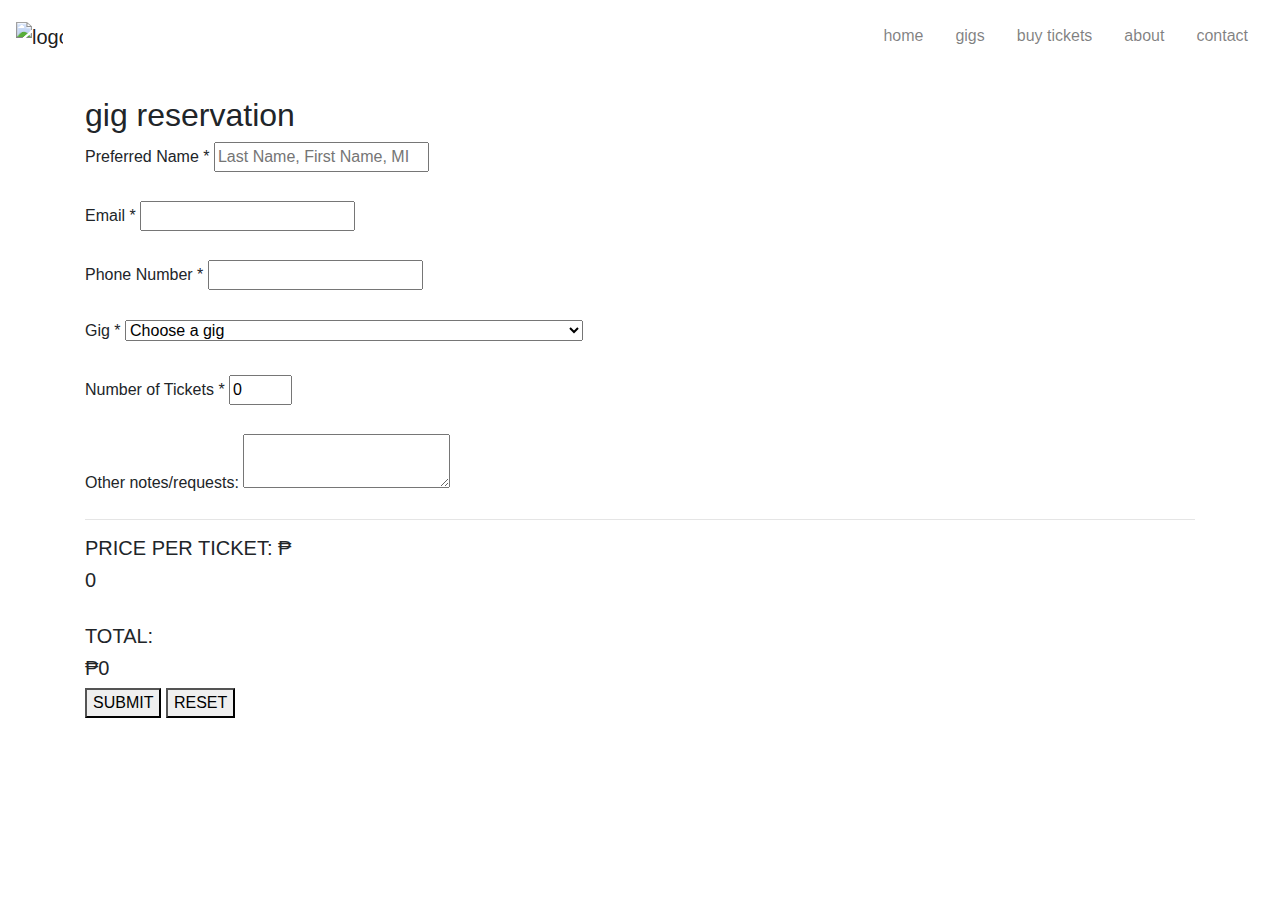
==== htdocs/order.html @ 869e861c "Add files via upload" ====
<!DOCTYPE html>
<html>
  <head> 
    <meta charset="utf-8">
    <meta name="author" content="Bianca Espinoza">
    <meta name="keywords" content="Gigs&Swigs, gigs, tickets, reservation, forms, PH, css, js, html">
    <meta name="revised" content="04-05-2022">
    <meta name="description" content="Welcome to the Gigs and Swigs Online Site! Check out our upcoming gigs and reserve your tickets here."
    <meta name="viewport" content="width=device-width, initial-scale=1.0">
    <title>Ticket Reservation — Gigs & Swigs</title>
    <link href="../images/favicon.png" rel="icon" type="image" sizes="16x16">

    <!--bootstrap css & js for collapsible nav bar-->
    <link rel="stylesheet" href="https://cdn.jsdelivr.net/npm/bootstrap@4.6.1/dist/css/bootstrap.min.css">
    <link href="../css/style.css" rel="stylesheet" type="text/css" />
    <script src="https://cdn.jsdelivr.net/npm/jquery@3.6.0/dist/jquery.slim.min.js"></script>
    <script src="https://cdn.jsdelivr.net/npm/popper.js@1.16.1/dist/umd/popper.min.js"></script>
    <script src="https://cdn.jsdelivr.net/npm/bootstrap@4.6.1/dist/js/bootstrap.bundle.min.js"></script>
    <script src="../js/script.js"></script>
  </head>
  
  <body class="orderPage" onload="localAutofill()" >
    <!--collapsible nav bar-->
    <nav class="navbar navbar-expand-lg navbar-light bg-white">
      <div class="d-flex flex-grow-1">
        <a class="navbar-brand d-none d-lg-inline-block" href="../index.html">
          <img src="../images/horizontal-logo.png" width="170" height="50" alt="logo">
        </a>
        <a class="navbar-brand-two mx-auto d-lg-none d-inline-block" href="../index.html">
          <img src="../images/logo.png" width="65" height="50" alt="logo">
        </a>
        <div class="w-100 text-right">
          <button class="navbar-toggler" type="button" data-toggle="collapse" data-target="#myNavbar">
            <span class="navbar-toggler-icon"></span>
          </button>
        </div>
      </div>
      <div class="collapse navbar-collapse flex-grow-1 text-right" id="myNavbar">
        <ul class="navbar-nav ml-auto flex-nowrap">
          <li class="nav-item">
            <a href="../index.html" class="nav-link m-2 menu-item">home</a>
          </li>
          <li class="nav-item">
            <a href="gigs.html" class="nav-link m-2 menu-item">gigs</a>
          </li>
          <li class="nav-item">
            <a href="/htdocs/order.html" class="nav-link m-2 menu-item">buy tickets</a>
          </li>
          <li class="nav-item">
            <a href="about.html" class="nav-link m-2 menu-item">about</a>
          </li>
          <li class="nav-item">
            <a href="contact.html" class="nav-link m-2 menu-item">contact</a>
          </li>
        </ul>
      </div>
    </nav>
    <br>

    <div class="container">
      <form id="form" class="form" name="orderForm">
        <h2>gig reservation</h2>
        
        <!--user info is saved in localStorage through localInput(value, elementID, key)-->
        <!--tickets & gig info are saved in sessionStorage through sessionInput(value, elementID, key)-->
        <!--.error is shown only when user's input is deemed invalid by validation functions (i.e. checkEmail(), checkPhone(), checkName(), etc)-->
        
        <label for="name">Preferred Name *</label>
        <input type="text" id="name" placeholder="Last Name, First Name, MI" onblur="checkName();" oninput="localInput ('saveName', 'name', 'userName');"/><br>
        <small id="nameError" class="error"></small><br>
              
        <label for="email">Email *</label>
        <input type="text" id="email" onblur="checkEmail('form', 'email', 'emailError');" oninput="localInput('saveEmail', 'email', 'userEmail');" /><br>
        <small id="emailError" class="error"></small><br>
              
        <label for="phone">Phone Number *</label>
        <input type="number" id="phone" onblur="checkPhone('phone', 'phoneError');" oninput="localInput('savePhone', 'phone', 'userPhone');" /><br>
        <small id="phoneError" class="error"></small><br>
    
        <label for="gig">Gig *</label>
          <select class="calculate" name="gig" id="gig" onblur="checkGig();" oninput="sessionInput('saveGig', 'gig', 'userGig');">
            <option value="">Choose a gig</option>
            <option data-price="550" value="Lola Amour, Shirebound & Busking, The Ridleys - 04/24/2025"> Lola Amour, Shirebound & Busking, The Ridleys - 04/24/2025</option>
            <option data-price="450" value="Leanne & Naara, Reese Lansangan - 04/25/2025">Leanne & Naara, Reese Lansangan - 04/25/2025</option>
            <option data-price="500" value="Munimuni, She's Only Sixteen - 04/26/2025">Munimuni, She's Only Sixteen - 04/26/2025</option>
            <option data-price="600" value="Bita & the Botflies, juan karlos, Zild - 04/27/2025">Bita & the Botflies, juan karlos, Zild - 04/27/2025</option>
            <option data-price="450" value="of Mercury, Over October, Martti Franca - 04/28/2025">of Mercury, Over October, Martti Franca - 04/28/2025</option>
            <option data-price="450" value="Ang Bandang Shirley, the Ridleys - 05/02/2025">Ang Bandang Shirley, the Ridleys - 05/02/2025</option>
            <option data-price="400" value="Keiko Necessario, MilesExperience - 05/03/2025">Keiko Necessario, MilesExperience - 05/03/2025</option>
            <option data-price="500" value="the vowels they orbit, Flu, Ciudad - 05/05/2025">the vowels they orbit, Flu, Ciudad - 05/05/2025</option>
            <option data-price="500" value="Ourselves the Elves, The Ridleys, Kamara - 05/09/2025">Ourselves the Elves, The Ridleys, Kamara - 05/09/2025</option>
            <option data-price="550" value="Banna Harbera, Any Name's Okay, Indayo - 05/11/2025">Banna Harbera, Any Name's Okay, Indayo - 05/11/2025</option>
          </select>
        <br>
        <small id="gigError" class="error"></small><br>
    
        <label for="ticketQty">Number of Tickets *</label>
        <input type="number" id="ticketQty" value="0" min="1" max="10" onblur="checkTicket();" oninput="sessionInput('saveTicket', 'ticketQty', 'userTicket');"/>
        <br>
        <small id="ticketError" class="error"></small>
        <br>
    
        <label for="notes">Other notes/requests:</label>
        <textarea id="notes" name="notes" rows="2" oninput="sessionInput ('saveNotes', 'notes', 'userNotes');" /> </textarea>   
        <hr>
        <div class="ticketTotal">
          <h5>PRICE PER TICKET: ₱</h5><h5 id="gig-price">0</h5> <!--computed through checkGig()-->
          <br>
          <h5>TOTAL:</h5>
          <h5 id="ticketTotal">₱0</h5> <!--computed through checkTicket()-->
        </div>
        <button class="submit" type="submit" onclick="validate()">SUBMIT</button>
        <button class="reset" type="reset" onclick="clearContent('ticketTotal')">RESET</button>
      </form>
    </div>
  </body>
</html>
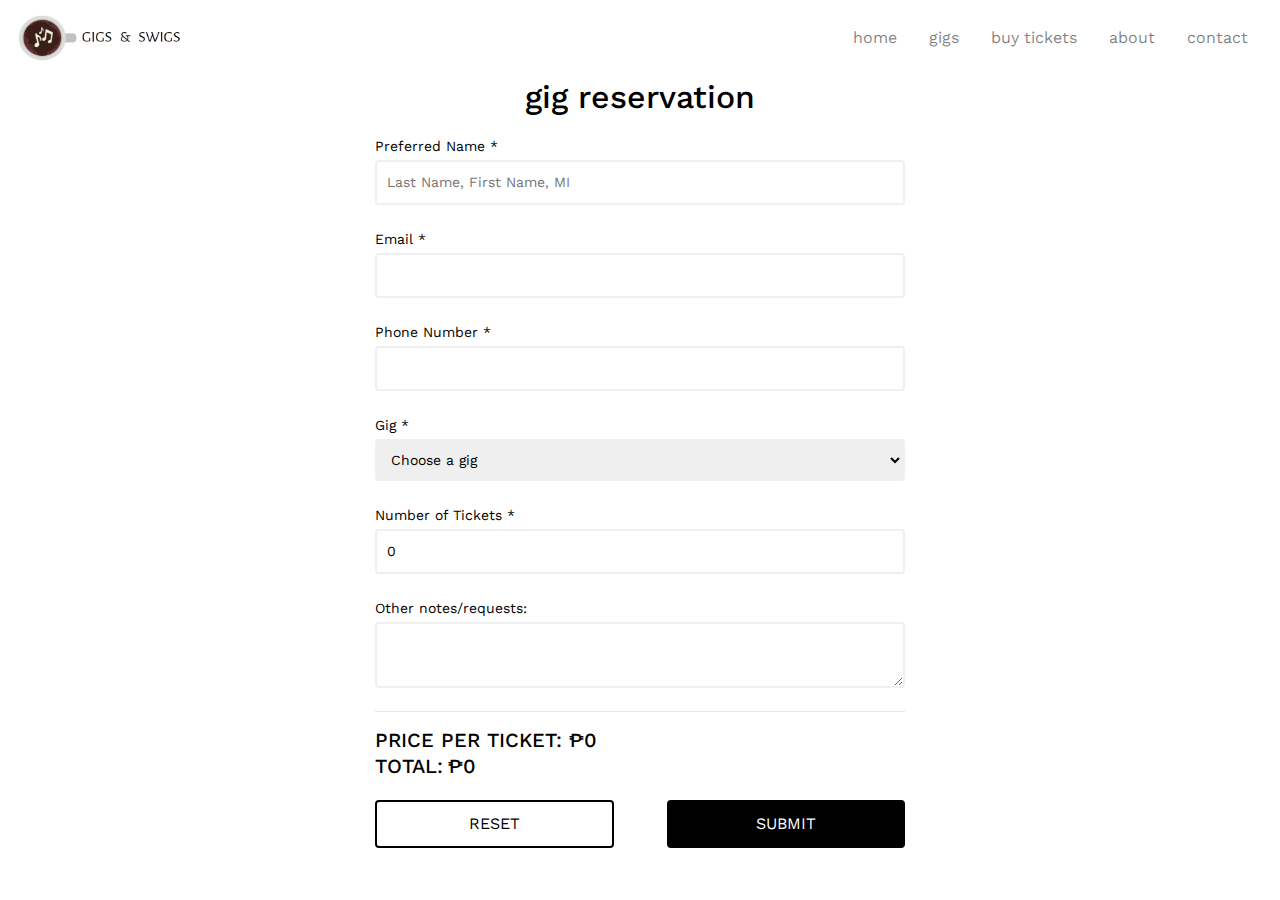
==== commit 598dac89: "Update order.html" ====
--- a/htdocs/order.html
+++ b/htdocs/order.html
@@ -44,7 +44,7 @@
             <a href="gigs.html" class="nav-link m-2 menu-item">gigs</a>
           </li>
           <li class="nav-item">
-            <a href="/htdocs/order.html" class="nav-link m-2 menu-item">buy tickets</a>
+            <a href="order.html" class="nav-link m-2 menu-item">buy tickets</a>
           </li>
           <li class="nav-item">
             <a href="about.html" class="nav-link m-2 menu-item">about</a>
@@ -114,4 +114,4 @@
       </form>
     </div>
   </body>
-</html>+</html>
--- a/css/style.css
+++ b/css/style.css
@@ -0,0 +1,399 @@
+@import url('https://fonts.googleapis.com/css2?family=Work+Sans:wght@438;500&display=swap'); /*imports Work Sans font */
+
+* {
+  outline: none;
+  box-sizing: border-box;
+}
+
+html {
+  overflow-x: hidden;
+  scroll-behavior: smooth; /*makes scroll to top button smoother*/
+}
+
+body {
+  font-size: 16px;
+  font-family: 'Work Sans', proxima-nova, sans-serif;
+  font-weight: 400;
+  color: black;
+  line-height: 1.5;
+  margin: 0px;
+  padding: 0px;
+  width: 100%;
+  height: 100%;
+  padding-top: 3rem;
+  padding-bottom: 2em;
+  overflow: auto;
+  overflow-x: hidden;
+}
+
+nav { 
+  position: fixed !important; /*nav bar still visible as you scroll*/
+  right: 0;
+  top: 0;
+  z-index: 100;
+  width: 100%;
+  padding-right: 5%;
+  padding-bottom: 2%;
+  font-size: 1em;
+}
+
+li a:hover {
+  text-decoration: underline !important;
+}
+
+a:hover {
+  text-decoration: none;
+  color: white;
+}
+
+header { 
+  background-image: url('../images/welcome.jpg');
+  background-repeat: no-repeat;
+  background-size: cover;
+  margin: 0;
+  height: 50vh;
+  text-align: center;
+  color: white;
+}
+
+header h1 {
+  padding-top: 9%;
+  font-size: 3.5em;
+}
+
+header .welcomeButton {
+  background-color: white;
+  color: black;
+}
+
+h2 {
+  text-align: center;
+  margin: 0 0 20px;
+}
+
+h4 {
+  padding: 40px 0 30px 0;
+  text-align: center;
+}
+
+footer {
+  left: 0;
+  bottom: 0;
+  width: 100%;
+  height: 7.5rem;
+  padding: 2%;
+  vertical-align: bottom;
+  font-size: 12px;
+  clear: both;
+}
+
+footer p{
+  margin: -10px;
+}
+
+/*styles for image sprites */
+.socMed {
+  text-align: center; 
+  display: inline-block;
+  width: 100%;
+  margin-left: 13%;
+}
+
+.socMed a div {
+  padding: 1.75%;
+}
+
+.socMed p {
+  clear: left;
+  text-align: left;
+}
+
+.facebook:hover, .twitter:hover, .instagram:hover {
+  opacity: 0.6
+}
+
+.facebook {
+  background: url('../images/icon.png') no-repeat -116px -77px;
+	width: 37px;
+	height: 37px;
+  float: left;
+}
+
+.twitter {
+  background: url('../images/icon.png') no-repeat -231px -77px;
+	width: 37px;
+	height: 37px;
+  float: left;
+}
+
+.instagram {
+  background: url('../images/icon.png') no-repeat -345px -76px;
+	width: 35px;
+	height: 36px;
+  float: left;
+}
+
+/*styling for general classes used*/
+.container {
+  clear: both;
+  width: 100%;
+  height: auto;
+}
+
+.button {
+  background-color: black;
+  border-radius: 2px;
+  color: white; 
+  padding: 12px;
+  font-size: 13px;
+  text-align: center;
+  letter-spacing: 1.12px;
+}
+
+.button:hover {
+  opacity: 0.7;
+}
+
+.button:active {
+  box-shadow: -1px 2px 16px 3px rgba(0,0,0,0.3);
+}
+
+/*styling for home page image*/
+.indexAbout {
+  float: right;
+  margin: 0 0 10px 15px;
+  height: auto;
+  max-width: 100%;
+}
+
+/*styling for gig cards in gigs.html*/
+.card {
+  box-shadow: 0 4px 8px 0 rgba(0, 0, 0, 0.2);
+  border-radius: 2px;
+  max-width: 260px;
+  margin-top: 2%;
+  margin-left: auto;
+  margin-right: 1%;
+  float: left;
+  line-spacing: 0.9;
+}
+
+.card:hover {
+  transform: translate(0, -10px);
+}
+
+.price {
+  font-size: 22px;
+}
+
+.card h1, p {
+  padding: 0 10px 0 10px;
+}
+
+.card img {
+  max-width: 100%;
+  height: auto;
+}
+
+.card h1 {
+  font-weight: 500;
+  font-size: 18px;
+  padding-top: 10px;
+}
+
+.card .button {
+  padding: 12px;
+  width: 100%;
+  font-size: 18px;
+}
+
+.card .button:hover {
+  opacity: 0.7;
+}
+
+/*styling for back to top button*/
+.back-to-top {
+  position: fixed;
+  right: 7.5rem;
+  bottom: 4rem;
+  border-radius: 50%;
+  background-color: white;
+  box-shadow: 0 2px 2px 0 rgba(0, 0, 0, 0.2);
+  border: 1px solid #ddd;
+  width: 4rem;
+  height: 4rem;
+  font-size: 2em;
+}
+
+#topBtn {
+  display: none;
+}
+
+/*styling for both order and contact forms */
+input, select, textarea {
+  border: 2px solid #f0f0f0;
+  border-radius: 4px;
+  width: 100%;
+  padding: 10px;
+  font-size: 14px;
+  resize: vertical;
+}
+
+label {
+  color: black;
+  display: block;
+  margin-bottom: 3px;
+  font-size: 14px;
+  outline: none;
+}
+
+input:focus {
+  outline: 0;
+  border-color: #777;
+}
+
+.error {
+  color: red;
+  margin-bottom: 10px;
+}
+
+/*styling for order.html elements*/
+.orderPage {
+  display: flex;
+  min-height: 100vh;
+  margin: 0;
+  line-spacing: 1.0;
+}
+
+.orderPage .container {
+  width: 50%;
+}
+
+.form {
+  padding: 30px 40px;
+}
+
+.form .submit, .form .reset, .orderButton, .homeButton {
+  background-color: black;
+  border: 2px solid black;
+  border-radius: 4px;
+  color: #fff;
+  display: block;
+  font-size: 16px;
+  padding: 10px;
+  margin: 20px 0 20px 0;
+  width: 45%;
+  float: right;
+}
+
+.form .reset, .orderButton {
+  background-color: white;
+  color: black;
+  float: left;
+}
+
+.ticketTotal h5 {
+  display: inline;
+}
+
+/* styling for confirmation page */
+.confirmPage{
+  font-size: 16px;
+}
+
+.confirmPage > .container > p, h5{
+  text-align: center;
+}
+
+.disclaimer{
+  font-size: 14px;
+}
+
+/* styling for input summary table */
+.inputSummary{
+  border: 1px solid #ddd;
+  border-collapse: collapse;
+  margin-left: auto;
+  margin-right: auto;
+  font-size: 18px;
+}
+
+.inputSummary td, th {
+  border: none;
+  text-align: left;
+  padding: 5px;
+  padding-top: 8px;
+  padding-left: 20px;
+}
+
+.inputSummary th{
+  font-weight: 500;
+}
+
+.inputSummary .total {
+  border-top: 1px solid #ddd;
+}
+
+.inputSummary p{
+  display: inline;
+}
+
+/* styling for navigation buttons in confirm.html */
+.orderButton, .homeButton{
+  width: 25%;
+}
+
+.orderButton{
+  margin-left: 24.5%;
+}
+
+.homeButton{
+  margin-right: 24.5%;
+}
+
+.orderButton:hover{
+  color: black;
+}
+
+/* styling for contact page */
+.contactPage{
+  resize: vertical;
+}
+
+.contactPage input{
+  margin-bottom: 6px;
+}
+
+.contactPage .submit{
+  padding: 8px 13px;
+}
+
+.column {
+  float: left;
+  width: 50%;
+  margin-top: 6px;
+  padding: 20px;
+}
+
+.row:after {
+  content: "";
+  display: table;
+  clear: both;
+}
+
+/* responsive layout - when the screen is less than 600px wide, make the two columns stack on top of each other instead of next to each other */
+@media screen and (max-width: 600px) {
+  .column, input[type=submit] {
+    width: 100%;
+    margin-top: 0;
+  }
+}
+
+/* styling for about page */
+.aboutPage .container p{
+  padding: 0 12.5% 0 12.5%;
+}
+
+.aboutPage h2{
+  padding-bottom: 40px;
+}